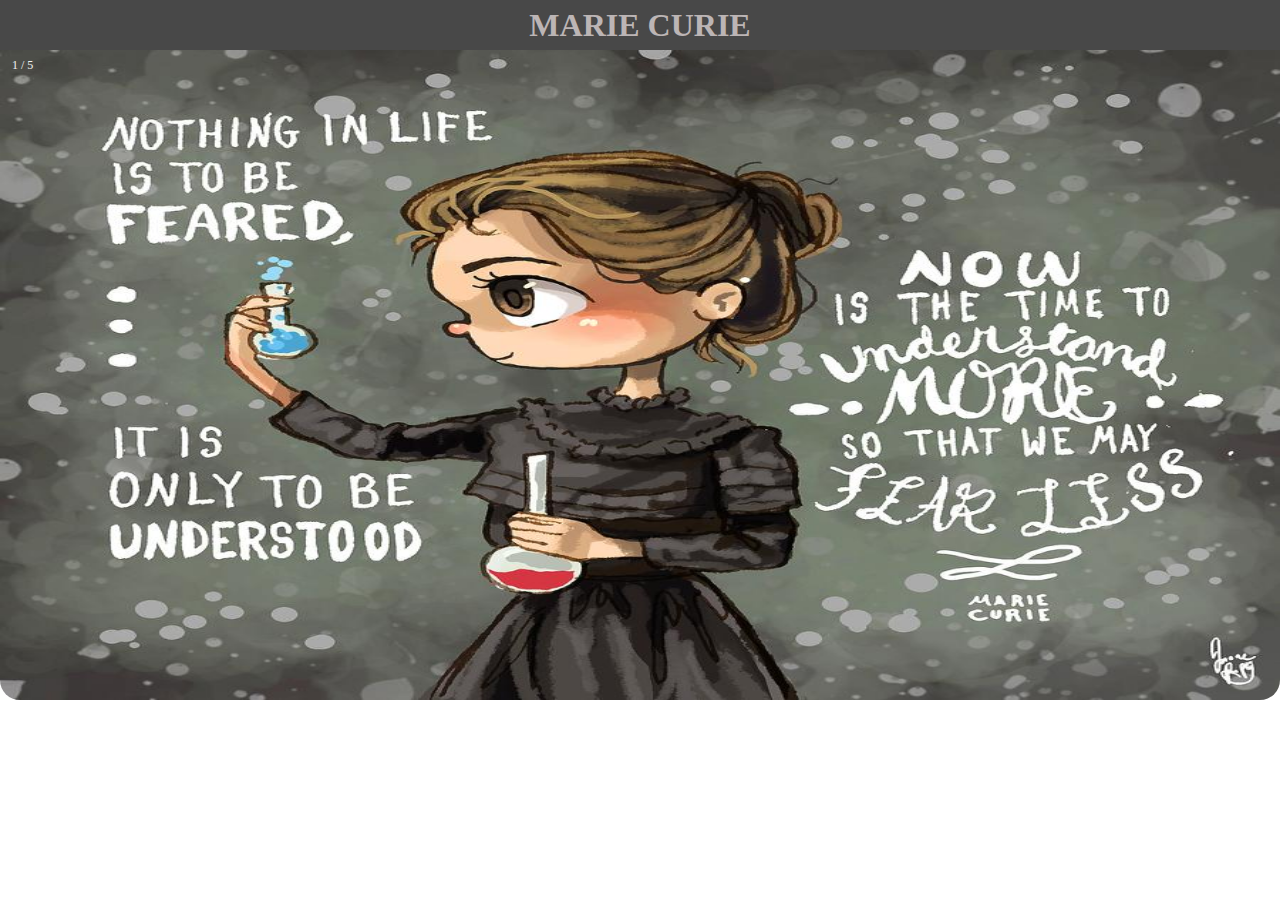
==== index.html @ 5c92bc1a "added slider" ====
<!DOCTYPE html>
<html lang="en">
<head>
    <meta charset="UTF-8">
    <meta http-equiv="X-UA-Compatible" content="IE=edge">
    <meta name="viewport" content="width=device-width, initial-scale=1.0">
    <title>Document</title>
    <link rel="stylesheet" href="Style.css">
</head>
<body>
    <header id="header">
        <h1><i class="fas fa-biking">&nbsp;</i>MARIE CURIE&nbsp;<i class="fas fa-biking"></i></h1>
    </header>
 
    <SECTION>
    <div class="slideshow-container">
        <div class="mySlides fade">
            <div class="numbertext">1 / 5</div>
            <img src="assets\slide1.png" class="slider-img">
               
        </div>

        <div class="mySlides fade">
            <div class="numbertext">2 / 5</div>
            <img class="slider-img" src="assets\cm -3.png" >
               
        </div>

        <div class="mySlides fade">
            <div class="numbertext">3 / 5</div>
            <img src="assets\slide1.png" class="slider-img">
               
        </div>

        <div class="mySlides fade">
            <div class="numbertext">4 / 5</div>
            <img src="assets\slide1.png" class="slider-img">
               
        </div>

        <div class="mySlides fade">
            <div class="numbertext">5 / 5</div>
            <img src="assets\slide1.png" class="slider-img">
               
        </div>
    </div>

    <br>
    <div id="dot-style">
        <span class="dot"></span>
        <span class="dot"></span>
        <span class="dot"></span>
        <span class="dot"></span>
        <span class="dot"></span>
    </div>
    <script>
        var slideIndex = 0;
        showSlides();
        function showSlides() {
            var i;
            var slides = document.getElementsByClassName("mySlides");
            var dots = document.getElementsByClassName("dot");
            for (i = 0; i < slides.length; i++) {
                slides[i].style.display = "none";
            }
            slideIndex++;
            if (slideIndex > slides.length) { slideIndex = 1 }
            for (i = 0; i < dots.length; i++) {
                dots[i].className = dots[i].className.replace(" active", "");
            }
            slides[slideIndex - 1].style.display = "block";
            dots[slideIndex - 1].className += " active";
            setTimeout(showSlides, 2500); // Change image every 3 seconds
        }
    </script>
</body>
</html>
---- Style.css ----
* {
    margin: 0;
    padding: 0;
}
body{
  /* background-color: #000000;
  color: aliceblue; */
}
html {
    scroll-behavior: smooth;
}
#header{
   position: sticky;
    display: flex;
    align-items: center;
    justify-content: center;
    background-color: #484848;
    color: #bcb5b5;
    height: 50px;
    font-family: 'Black Ops One', cursive;
font-family: 'Suez One', serif;
}


.slider-img{
  width:100%;
  height: 650px;
  border-bottom-right-radius: 20px;
  border-bottom-left-radius: 20px;
}
#dot-style{
  text-align:center;
}
#bikes{
    display:none;
    list-style-type: circle;
}
  
/* Slideshow container */
.slideshow-container {
    max-width: 100%;
    height: 100px;
    position: relative;
    margin: auto; 
    /* backface-visibility: visible; */
   

  }
  
  /* Caption text */
  .text {
    color: #f2f2f2;
    font-size: 15px;
    padding: 8px 12px;
    position: absolute;
    bottom: 8px;
    width: 100%;
    text-align: center;
  }
  
  /* Number text (1/3 etc) */
  .numbertext {
    color: #f2f2f2;
    font-size: 12px;
    padding: 8px 12px;
    position: absolute;
    top: 0;
  }
  
  /* The dots/bullets/indicators */
  .dot {
    height: 15px;
    width: 15px;
    margin: 0 2px;
    background-color: rgb(233, 232, 232);
    border-radius: 50%;
    display: inline-block;
    transition: background-color 0.6s ease;
  }
  
  .active {
    background-color: #9e9e9e;
  }
  
  /* Fading animation */
  .fade {
    -webkit-animation-name: fade;
    -webkit-animation-duration: 1.5s;
    animation-name: fade;
    animation-duration: 1.5s;
  }
  
  @-webkit-keyframes fade {
    from {opacity: .4} 
    to {opacity: 1}
  }
  
  @keyframes fade {
    from {opacity: .4} 
    to {opacity: 1}
  }
  
  /* On smaller screens, decrease text size */
  @media only screen and (max-width: 300px) {
    .text {font-size: 11px}
  }
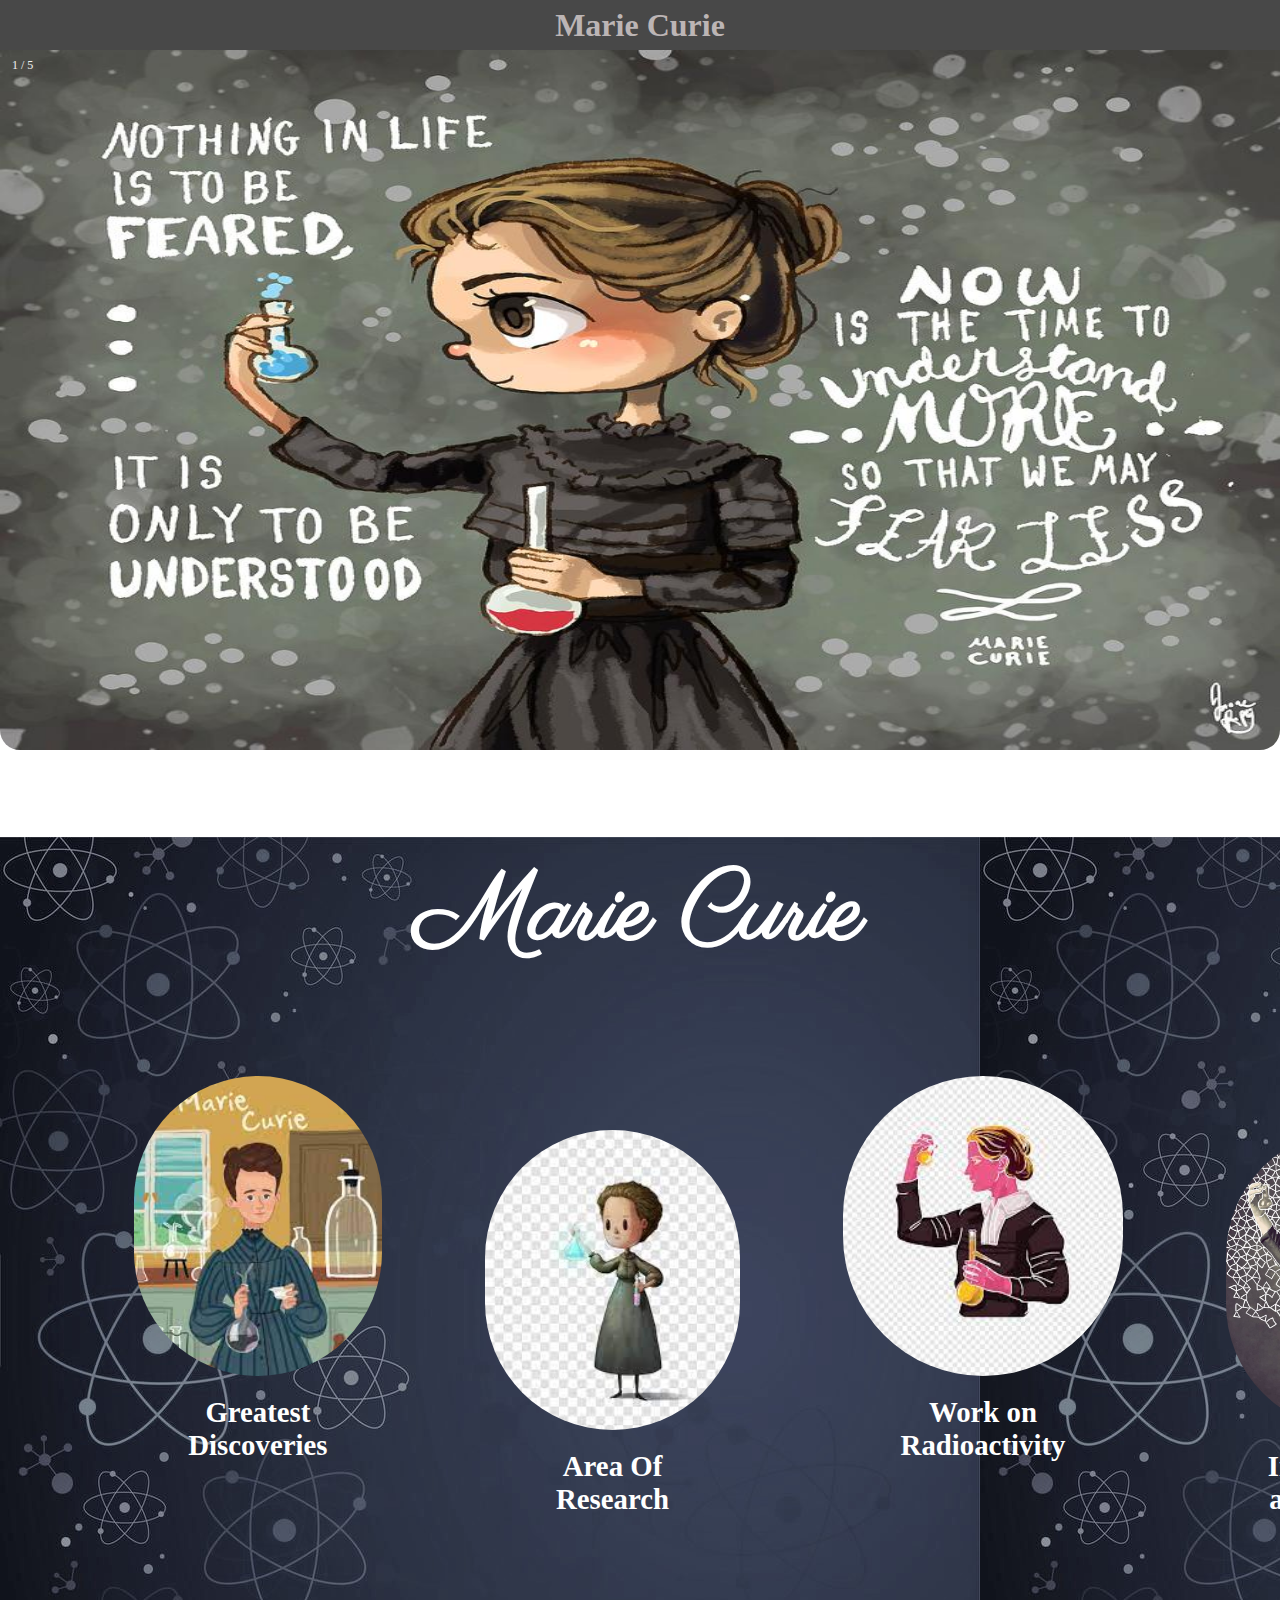
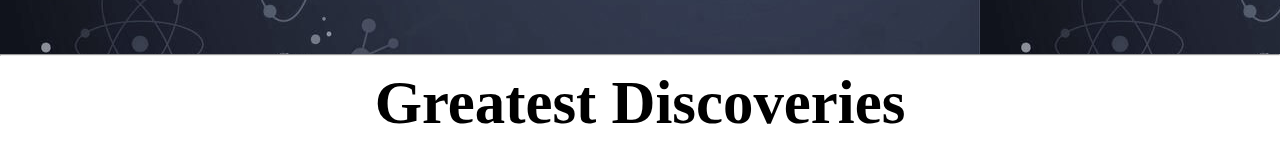
==== commit 998923a5: "section added" ====
--- a/index.html
+++ b/index.html
@@ -4,45 +4,44 @@
     <meta charset="UTF-8">
     <meta http-equiv="X-UA-Compatible" content="IE=edge">
     <meta name="viewport" content="width=device-width, initial-scale=1.0">
-    <title>Document</title>
+    <title>MARIE CURIE</title>
     <link rel="stylesheet" href="Style.css">
+    <link rel="preconnect" href="https://fonts.googleapis.com">
+    <link rel="preconnect" href="https://fonts.gstatic.com" crossorigin>
+    <link href="https://fonts.googleapis.com/css2?family=Parisienne&display=swap" rel="stylesheet"> 
 </head>
 <body>
     <header id="header">
-        <h1><i class="fas fa-biking">&nbsp;</i>MARIE CURIE&nbsp;<i class="fas fa-biking"></i></h1>
+        <h1><i class="fas fa-biking">&nbsp;</i>Marie Curie&nbsp;<i class="fas fa-biking"></i></h1>
     </header>
  
     <SECTION>
     <div class="slideshow-container">
         <div class="mySlides fade">
             <div class="numbertext">1 / 5</div>
-            <img src="assets\slide1.png" class="slider-img">
-               
+            <img src="assets/slide1.png" class="slider-img">
         </div>
 
         <div class="mySlides fade">
             <div class="numbertext">2 / 5</div>
-            <img class="slider-img" src="assets\cm -3.png" >
-               
+            <img class="slider-img" src="assets/m9.jpg" >
+
         </div>
 
         <div class="mySlides fade">
             <div class="numbertext">3 / 5</div>
-            <img src="assets\slide1.png" class="slider-img">
-               
+            <img src="assets/m10.jpg" class="slider-img">
         </div>
 
         <div class="mySlides fade">
             <div class="numbertext">4 / 5</div>
-            <img src="assets\slide1.png" class="slider-img">
-               
+            <img src="assets/m11.jpg" class="slider-img">
         </div>
-
+        <!--
         <div class="mySlides fade">
             <div class="numbertext">5 / 5</div>
-            <img src="assets\slide1.png" class="slider-img">
-               
-        </div>
+            <img src="assets/Copy of m13.jpg" class="slider-img">
+        </div>-->
     </div>
 
     <br>
@@ -53,6 +52,38 @@
         <span class="dot"></span>
         <span class="dot"></span>
     </div>
+
+    <div class="container1">
+        <h1 class="h-primary centre">Marie Curie</h1>
+        <div id="Infromation_Topic">
+            <div class="boxup">
+                <a href=""> <img src="assets/a1.jpg" alt=" "></a>
+                <h2 class="h-secondary centre ">Greatest <br>Discoveries</h2>
+            </div>
+            <div class="box">
+                <a href=""> <img src="assets/a2.jpg" alt=" "></a>
+                <h2 class="h-secondary centre ">Area Of<br> Research</h2>
+            </div>
+            <div class="boxup">
+                <a href=""> <img src="assets/a3.jpg" alt=" "></a>
+                <h2 class="h-secondary centre ">Work on Radioactivity</h2>
+            </div>
+            <div class="box">
+                <a href=""> <img src="assets/Marie Curie-1.jpg" alt=" "></a>
+                <h2 class="h-secondary centre ">Impact of her achievements</h2>
+            </div>
+        </div>
+        <hr>
+    </div>
+   
+    <section id="GreatestDiscoveries">
+        <h1 class="h-primary centre">Greatest Discoveries</h1>
+        <div class="box">
+            <p>
+                
+            </p>
+        </div>
+    </section>
     <script>
         var slideIndex = 0;
         showSlides();
--- a/Style.css
+++ b/Style.css
@@ -24,7 +24,7 @@
 
 .slider-img{
   width:100%;
-  height: 650px;
+  height: 700px;
   border-bottom-right-radius: 20px;
   border-bottom-left-radius: 20px;
 }
@@ -35,7 +35,6 @@
     display:none;
     list-style-type: circle;
 }
-  
 /* Slideshow container */
 .slideshow-container {
     max-width: 100%;
@@ -43,10 +42,9 @@
     position: relative;
     margin: auto; 
     /* backface-visibility: visible; */
-   
-
-  }
-  
+
+  }
+
   /* Caption text */
   .text {
     color: #f2f2f2;
@@ -57,7 +55,7 @@
     width: 100%;
     text-align: center;
   }
-  
+
   /* Number text (1/3 etc) */
   .numbertext {
     color: #f2f2f2;
@@ -66,7 +64,7 @@
     position: absolute;
     top: 0;
   }
-  
+
   /* The dots/bullets/indicators */
   .dot {
     height: 15px;
@@ -77,11 +75,10 @@
     display: inline-block;
     transition: background-color 0.6s ease;
   }
-  
+
   .active {
     background-color: #9e9e9e;
   }
-  
   /* Fading animation */
   .fade {
     -webkit-animation-name: fade;
@@ -89,18 +86,136 @@
     animation-name: fade;
     animation-duration: 1.5s;
   }
-  
   @-webkit-keyframes fade {
-    from {opacity: .4} 
+    from {opacity: .4}
     to {opacity: 1}
   }
-  
   @keyframes fade {
-    from {opacity: .4} 
+    from {opacity: .4}
     to {opacity: 1}
   }
-  
   /* On smaller screens, decrease text size */
   @media only screen and (max-width: 300px) {
     .text {font-size: 11px}
-  }+  }
+  .h-primary {
+    font-size: 3.8rem;
+    padding: 12px;
+    font-family: fantasy;
+}
+
+.h-secondary {
+    font-size: 1.8rem;
+}
+.centre {
+    text-align: center;
+}
+/*--------Infromation_Topic----------*/
+/*Infromation_Topic section*/
+
+#Infromation_Topic {
+    margin: 34px;
+    display: flex;
+    padding: 50px;
+}
+#Infromation_Topic .box {
+    border: 2px white;
+    padding: 50px;
+    margin: 4px 3px;
+    
+    -webkit-border-radius: 500px;
+    -moz-border-radius: 500px;
+    -ms-border-radius: 500px;
+    -o-border-radius: 500px;
+}
+
+#Infromation_Topic .box h2{
+   align-items: center;
+   color: white;
+   padding-top: 20px;
+}
+
+
+#Infromation_Topic .box img {
+    height: 300px;
+    margin: auto;
+    display: block;
+    border-radius: 150px;
+    -webkit-border-radius: 150px;
+    -moz-border-radius: 150px;
+    -ms-border-radius: 150px;
+    -o-border-radius: 150px;
+}
+
+#Infromation_Topic .boxup {
+    padding: 50px;
+    margin-top: -50px;
+    padding-top: -300px;
+    border-radius: 150px;
+    -webkit-border-radius: 150px;
+    -moz-border-radius: 150px;
+    -ms-border-radius: 150px;
+    -o-border-radius: 150px;
+}
+
+#Infromation_Topic .boxup h2{
+   align-items: center;
+   color: white;
+   padding-top: 20px;
+}
+
+
+#Infromation_Topic .boxup img {
+    height: 300px;
+    margin: auto;
+    display: block;
+    border-radius: 150px;
+}
+.up{
+    margin-top: -150px;
+    padding-top: -200px;
+}
+/*----------Animation--------*/
+/*
+@keyframes move {
+    from { background: aliceblue; transform:translateX(0) ; -webkit-transform:translateX(0) ; -moz-transform:translateX(0) ; -ms-transform:translateX(0) ; -o-transform:translateX(0) ; }
+    to{ background:maroon; transform:translateX(300px) ; -webkit-transform:translateX(300px) ; -moz-transform:translateX(300px) ; -ms-transform:translateX(300px) ; -o-transform:translateX(300px) ; }
+}
+.boxup{
+    animation: move 5s infinite;
+    animation-direction:alternate;
+    animation-timing-function: ease-in;
+    -webkit-animation: move 8s infinite;
+}
+.box{
+    animation: move 15s infinite;
+    animation-direction:alternate;
+    animation-timing-function: ease-out;
+    -webkit-animation: move 8s infinite;
+}*/
+@keyframes jump {
+    0%   { transform: translate3d(0,0,0) scale3d(1,1,1); -webkit-transform: translate3d(0,0,0) scale3d(1,1,1); -moz-transform: translate3d(0,0,0) scale3d(1,1,1); -ms-transform: translate3d(0,0,0) scale3d(1,1,1); -o-transform: translate3d(0,0,0) scale3d(1,1,1); }
+    40%  { transform: translate3d(0,10%,0) scale3d(1,1,1); -webkit-transform: translate3d(0,10%,0) scale3d(1,1,1); -moz-transform: translate3d(0,10%,0) scale3d(1,1,1); -ms-transform: translate3d(0,10%,0) scale3d(1,1,1); -o-transform: translate3d(0,10%,0) scale3d(1,1,1); }
+    100% { transform: translate3d(0,20%,0) scale3d(1,1,1); -webkit-transform: translate3d(0,20%,0) scale3d(1,1,1); -moz-transform: translate3d(0,20%,0) scale3d(1,1,1); -ms-transform: translate3d(0,20%,0) scale3d(1,1,1); -o-transform: translate3d(0,20%,0) scale3d(1,1,1); }
+  }
+.box {
+    transform-origin: 50% 50%;
+    animation: jump 1.8s linear alternate infinite;
+    animation-timing-function: ease-out;
+    -webkit-animation: jump 1.8s linear alternate infinite;
+}
+.boxup {
+    transform-origin: 50% 50%;
+    animation: jump 1.8s linear alternate infinite;
+    animation-timing-function: ease-in;
+    -webkit-animation: jump 1.8s linear alternate infinite;
+}
+.container1{
+  margin-top: 650px;
+  background: url(assets/backgrndblackwhite.jpg);
+}
+.container1 h1{
+  color: white;
+  font-family: 'Parisienne', cursive;
+  font-size: 6rem;
+}